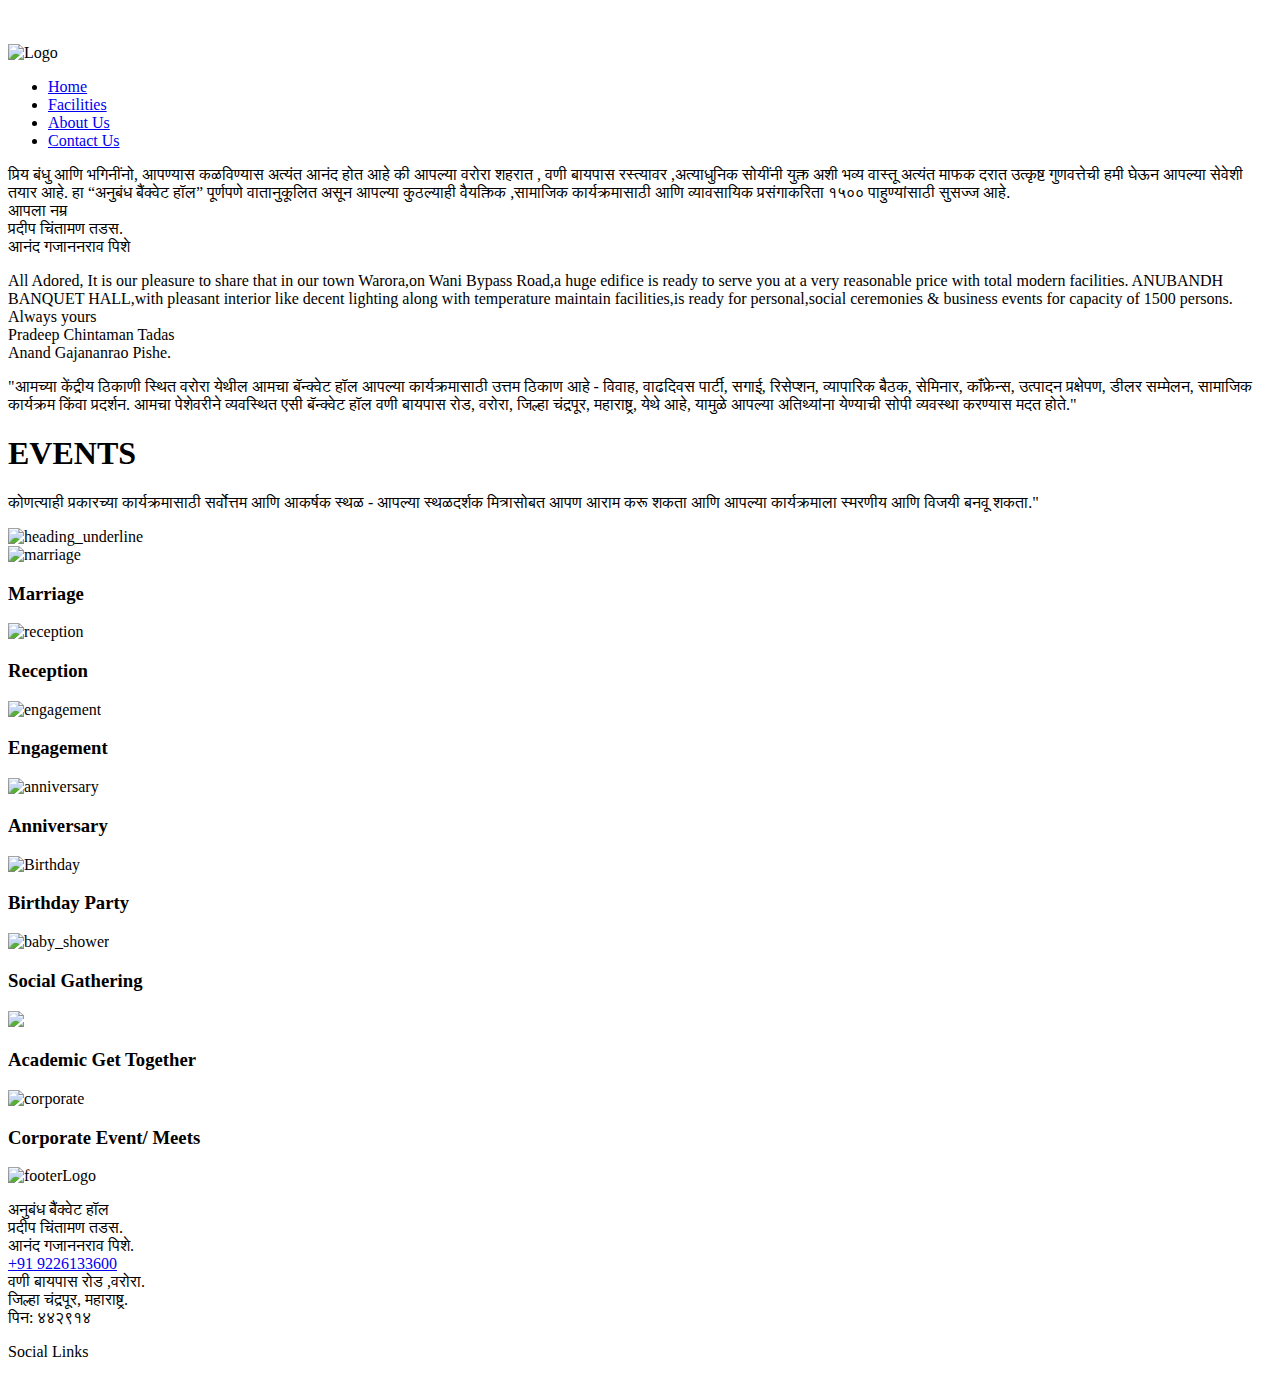
==== index.html @ 7112703b "server base" ====
<!DOCTYPE html>
<html lang="mr">
<head>
    <meta charset="UTF-8">
    <meta name="viewport" content="width=device-width, initial-scale=1.0">
    <title>Home</title>
    <link rel="stylesheet" href="./css/index.css">
    <!-- font awesome cdn -->
    <link rel="stylesheet" href="https://cdnjs.cloudflare.com/ajax/libs/font-awesome/6.5.1/css/all.min.css" integrity="sha512-DTOQO9RWCH3ppGqcWaEA1BIZOC6xxalwEsw9c2QQeAIftl+Vegovlnee1c9QX4TctnWMn13TZye+giMm8e2LwA==" crossorigin="anonymous" referrerpolicy="no-referrer" />

    <!-- google fonts -->
    <link rel="preconnect" href="https://fonts.googleapis.com">
<link rel="preconnect" href="https://fonts.gstatic.com" crossorigin>
<link href="https://fonts.googleapis.com/css2?family=Jost:ital,wght@0,100..900;1,100..900&family=Tenor+Sans&display=swap" rel="stylesheet">

</head>
<body>
<header>
    <!-- floating bar -->
    
    <div class="floating-bar" id="floating-bar">
        <div class="contact-info">
            <a href="tel:9226133600"><i class="fa-solid fa-phone"></i></a> <br> <br>
            <a id="mail" href="mailto:anand.pishe@gmail.com"><i class="fa-solid fa-envelope"> </i> </a>
        </div>
    </div>

    <!-- navbar -->
    <div class="navbar">
        <!-- Logo on the left -->
        <div class="logo">
            <img src="./media/logo/anubandh_logo.png" alt="Logo">
        </div>
        
        <!-- Menu in the center -->
        <ul class="menu">
            <li><a href="./index.html">Home</a></li>
            <li><a href="./facilities.html">Facilities</a></li>
            <li><a href="./about.html">About Us</a></li>
            <li><a href="./contactus.html">Contact Us</a></li>
        </ul>
    </div>
</header>

<main>
    <!-- main  part 1-->

    <div class="flippable-div" onclick="flipDiv(this)">
        <div class="front">
            <p>प्रिय बंधु आणि भगिनींनो, आपण्यास कळविण्यास अत्यंत आनंद होत आहे की आपल्या वरोरा शहरात , वणी बायपास रस्त्यावर ,अत्याधुनिक सोयींनी युक्त अशी भव्य वास्तू अत्यंत माफक दरात उत्कृष्ट गुणवत्तेची हमी घेऊन आपल्या सेवेशी तयार आहे.
                हा “अनुबंध बैंक्वेट हॉल” पूर्णपणे वातानुकूलित असून आपल्या कुठल्याही वैयक्तिक ,सामाजिक कार्यक्रमासाठी आणि व्यावसायिक प्रसंगाकरिता १५०० पाहुण्यांसाठी सुसज्ज आहे. <br>
                आपला नम्र <br>
                प्रदीप चिंतामण तडस. <br>
                आनंद गजाननराव पिशे</p>
        </div>
        <div class="back">
            <p>All Adored, It is our pleasure to share that in our town Warora,on Wani Bypass Road,a huge edifice is ready to serve you at a very reasonable price with total modern facilities.
                ANUBANDH BANQUET HALL,with pleasant interior like decent lighting along with temperature maintain facilities,is ready for personal,social ceremonies & business events for capacity of 1500 persons. <br>
                Always yours <br>
                Pradeep Chintaman Tadas <br>
                Anand Gajananrao Pishe.</p>
        </div>
    </div>

    <!-- main part 2 -->

    <p class="short_intro">"आमच्या केंद्रीय ठिकाणी स्थित वरोरा येथील आमचा बॅन्क्वेट हॉल आपल्या कार्यक्रमासाठी उत्तम ठिकाण आहे - विवाह, वाढदिवस पार्टी, सगाई, रिसेप्शन, व्यापारिक बैठक, सेमिनार, काँफ्रेन्स, उत्पादन प्रक्षेपण, डीलर सम्मेलन, सामाजिक कार्यक्रम किंवा प्रदर्शन. आमचा पेशेवरीने व्यवस्थित एसी बॅन्क्वेट हॉल वणी बायपास रोड, वरोरा, जिल्हा चंद्रपूर, महाराष्ट्र, येथे आहे, यामुळे आपल्या अतिथ्यांना येण्याची सोपी व्यवस्था करण्यास मदत होते."</p>
    

    <div class="event">

        <h1>EVENTS</h1>
        <p>कोणत्याही प्रकारच्या कार्यक्रमासाठी सर्वोत्तम आणि आकर्षक स्थळ - आपल्या स्थळदर्शक मित्रासोबत आपण आराम करू शकता आणि आपल्या कार्यक्रमाला स्मरणीय आणि विजयी बनवू शकता."</p>
        <img src="./media/logo/heading_underline.png" alt="heading_underline">

        <div class="eventFunction">
            <div>
                <img src="./media/events/marriage.jpg" alt="marriage">
                <h3>Marriage</h3>
            </div>

            <div>
                <img src="./media/events/reception.jpg" alt="reception">
                <h3>Reception</h3>
            </div>

            <div>
                <img src="./media/events/engegement.jpg" alt="engagement">
                <h3>Engagement</h3>
            </div>

            <div>
                <img src="./media/events/anniversary.jpg" alt="anniversary">
                <h3>Anniversary</h3>
            </div>
            <div>
                <img src="./media/events/anniversary.jpg" alt="Birthday">
                <h3>Birthday Party</h3>
            </div>
            <div>
                <img src="./media/events/social gathering.jpg" alt="baby_shower">
                <h3>Social Gathering</h3>
            </div>
            <div>
                <img src="./media/events/acedemic getogether.jpg">
                <h3>Academic Get Together</h3>
            </div>
            <div>
                <img src="./media/events/corporate.jpg" alt="corporate">
                <h3>Corporate Event/ Meets</h3>
            </div>
        </div>

    </div>
</main>


<footer>

        <div id="footerLogo">
        <img src="./media/logo/anubandh_logo.png" alt="footerLogo"></div>

        <!-- address -->
    <div class="addressdiv">

        <p>अनुबंध बैंक्वेट हॉल <br>
            <i class="fa-solid fa-user"></i>  प्रदीप चिंतामण तडस.<br>
            <i class="fa-solid fa-user"></i>  आनंद गजाननराव पिशे.<br>
            <a href="tel:9226133600">+91 9226133600</a> <br>
            <i class="fa-solid fa-location-dot"></i>  वणी बायपास रोड ,वरोरा.<br>
           जिल्हा चंद्रपूर, महाराष्ट्र.<br>
           पिन: ४४२९१४</p>
           
    </div>

    <div class="quickLink">

        <p>Social Links</p> <a id="instagram" target="_blank"href="https://www.google.com/search?q=instagram&oq=instagram&gs_lcrp=[base64]&sourceid=chrome&ie=UTF-8"><i class="fa-brands fa-square-instagram"> </i> </a>

        <a id="mail" href="mailto:sagarsurya45@gmail.com"><i class="fa-solid fa-envelope"> </i> </a>
        
         <a id="map" target="_blank" href="https://www.google.com/maps?ll=20.218549,78.999696&z=15&t=m&hl=en&gl=IN&mapclient=embed&cid=9922518054333806211"><i class="fa-solid fa-location-dot"> </i> </a>

        
    </div>

</footer>
    
</body>
</html>
<script src="./js/index.js"></script>
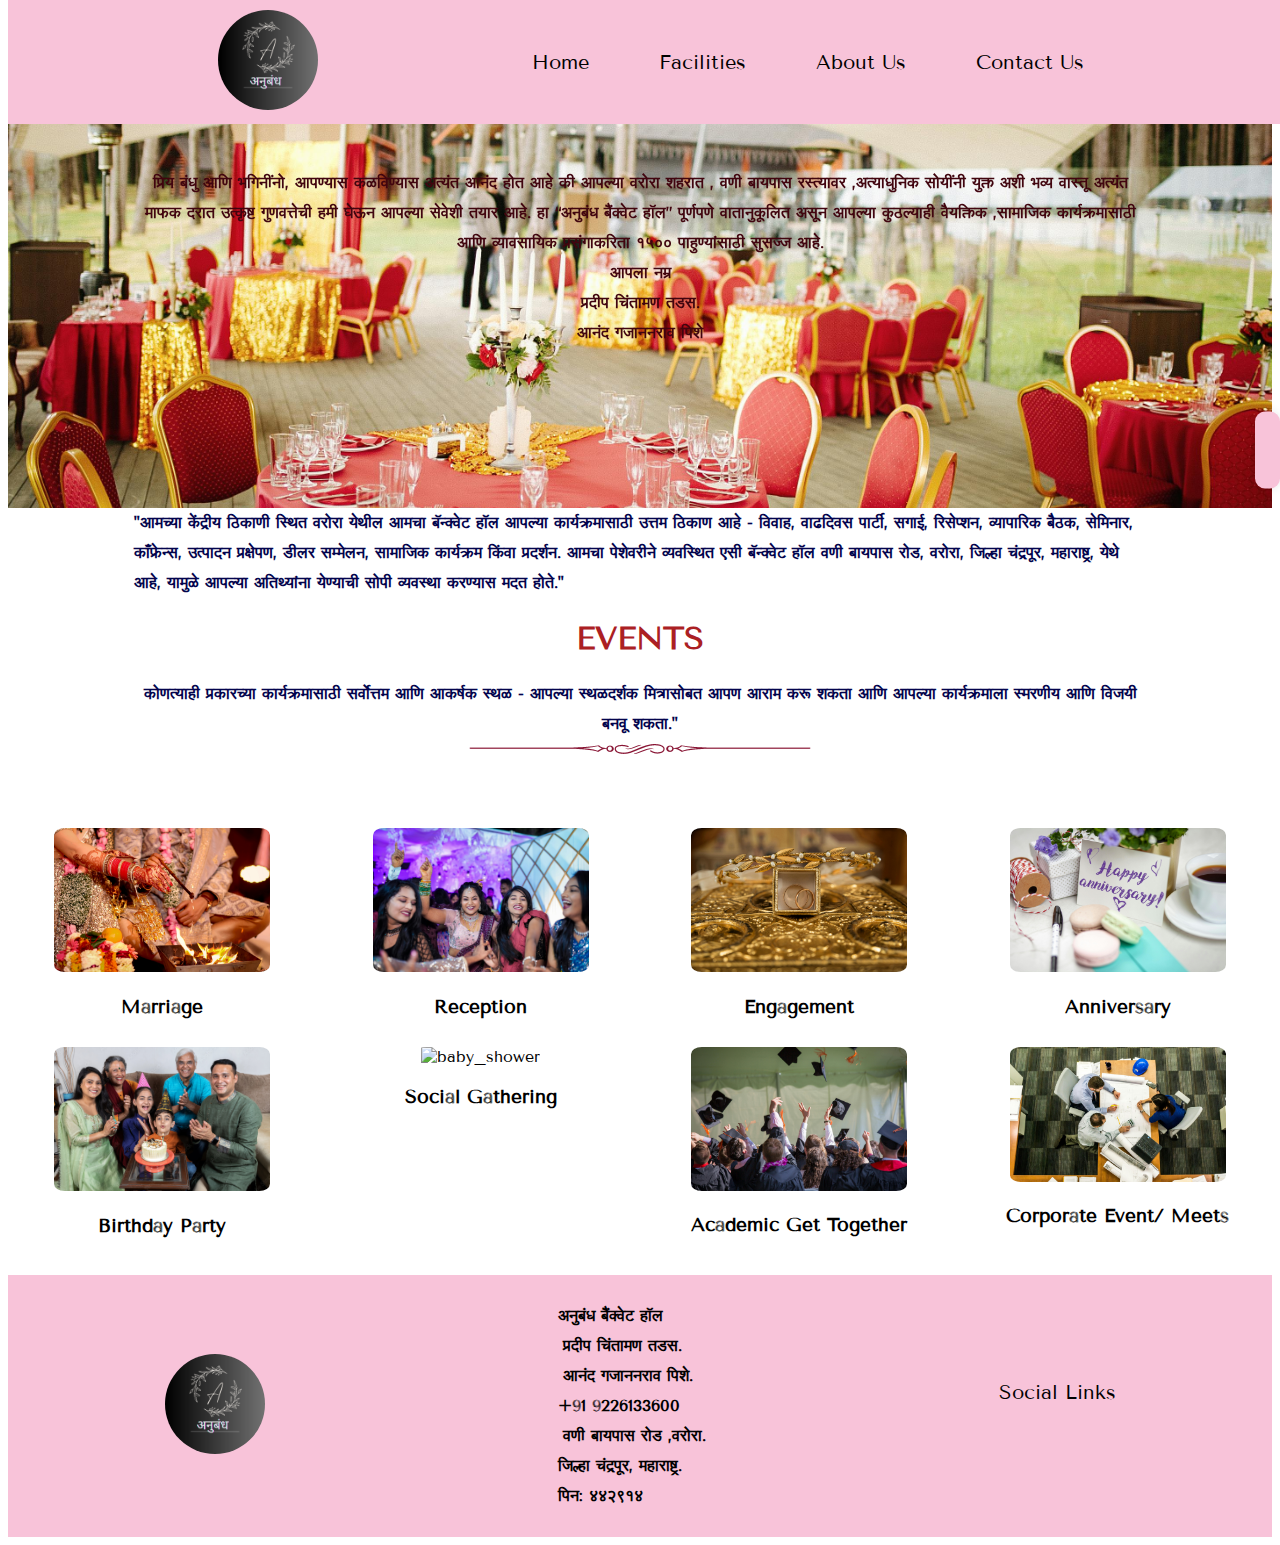
==== commit 78847ce4: "debug" ====
--- a/index.html
+++ b/index.html
@@ -94,7 +94,7 @@
                 <h3>Anniversary</h3>
             </div>
             <div>
-                <img src="./media/events/anniversary.jpg" alt="Birthday">
+                <img src="./media/events/birthday.jpeg" alt="Birthday">
                 <h3>Birthday Party</h3>
             </div>
             <div>
--- a/css/index.css
+++ b/css/index.css
@@ -0,0 +1,330 @@
+.tenor-sans-regular {
+    font-family: "Tenor Sans", sans-serif;
+    font-weight: 400;
+    font-style: normal;
+  }
+  body {
+    font-family: 'Tenor Sans', sans-serif;
+}
+/* floating bar */
+.floating-bar {
+    width: fit-content;
+    height: fit-content;
+    position: fixed;
+    top: 50%; /* Adjust to position vertically */
+    right: 0;
+    transform: translateY(-50%);
+    background-color: #F8C3D9;
+    box-sizing: border-box;
+    border-radius: 10px;
+    padding: 5px 0;
+    /* width: 200px; Adjust width as needed */
+    /* border-left: 2px solid #333; Optional: Add a border for visual distinction */
+}
+.contact-info{
+    padding-left: 10px;
+}
+
+
+/* Optional: Add some styles to make the floating bar more visible */
+.floating-bar {
+    box-shadow: 0 0 10px rgba(0, 0, 0, 0.1);
+    z-index: 1000; /* Ensrgba(14, 13, 13, 0.1)s above other content */
+}
+
+/* Optional: Add some styles to make the floating bar more visible */
+.floating-bar {
+    box-shadow: 0 0 10px rgba(0, 0, 0, 0.1);
+    z-index: 1000; /* Ensure the bar appears above other content */
+}
+   /* Navbar container */
+   .navbar {
+    display: flex;
+    align-items: center;
+    background-color: #F8C3D9;
+    padding: 10px;
+    color: #fff;
+    position: sticky;
+    top: 100;
+    position: fixed; /* Fix the navbar to the top */
+    width: 100%; /* Take the full width of the viewport */
+    top: 0; /* Stick the navbar at the top of the viewport */
+    z-index: 1000; /* Ensure the navbar is on top of other elements */
+    /* border: 1px solid black;*/
+
+}
+
+/* Logo */
+.navbar img {
+    max-width: 100px;
+    height: 100px;
+    border-radius: 50%;
+    margin-left: 200px;
+}
+
+/* Menu items */
+.menu {
+    display: flex;
+    gap: 50px;
+    justify-content: center;
+    align-items: center;
+    list-style-type: none;
+    margin: auto;
+    padding: 0;
+    /* border: 1px solid black; */
+    height: 35px;
+   
+}
+
+.menu li {
+    margin: 0 10px;
+}
+
+.menu li a {
+    color:black;
+    text-decoration: none;
+    font-size: 20px;
+    transition: color 0.3s, text-decoration 0.3s, font-size 0.3s;
+}
+
+.menu li a:hover {
+    color: #AB2023;
+    text-decoration: underline;
+    font-size: 25px;
+}
+/* main part 1*/
+.flippable-div {
+    width: 100%;
+    height: 500px;
+    perspective: 1000px;
+    cursor: pointer;
+    /* margin: 20px; */
+    /* border: 1px solid red; */
+}
+/* main */
+.flippable-div .front,
+.flippable-div .back {
+    width: 100%;
+    height: 100%;
+    position: absolute;
+    backface-visibility: hidden;
+    transition: transform 1.6s;
+}
+.flippable-div .front>p,
+.flippable-div .back>p{
+    line-height: 30px;
+    width: 80%;
+    /* color: #29034d; */
+    color: rgb(65, 5, 15);
+    font-weight: 600;
+    
+}
+
+.flippable-div .front {
+    background: url('../media/home/back_flipped_home.jpg') center center / cover;
+    display: flex;
+    align-items: center;
+    justify-content: center;
+    text-align: center;
+    color: rgb(236, 226, 226);
+    transform: rotateY(0deg); /* Added */
+    width: 100%;
+    height: 100%;
+}
+.flippable-div .back {
+    background: url('../media/home/front_flipped_home.jpg') center center / cover;
+    transform: rotateY(180deg);
+    display: flex;
+    align-items: center;
+    justify-content: center;
+    text-align: center;
+    color: white;
+    width: 100%;
+    height: 100%;
+    border: 1px solid red;
+}
+
+.flippable-div.flipped .front {
+    transform: rotateY(-180deg); /* Added */
+}
+
+.flippable-div.flipped .back {
+    transform: rotateY(0deg); /* Added */
+}
+
+/* main part 2 */
+.short_intro{
+    line-height: 30px;
+    width: 80%;
+    color: #03044d;
+    font-weight: 600;
+    margin: auto;
+}
+.event{
+    /* border: 1px solid black; */
+    text-align: center;
+}
+.event>h1{
+    color: #AB2023;
+}
+.event >p{
+    line-height: 30px;
+    width: 80%;
+    color: #03044d;
+    font-weight: 600;
+    margin: auto;
+}
+
+.eventFunction{
+    /* background-image: url('https://images.pexels.com/photos/11285444/pexels-photo-11285444.png?auto=compress&cs=tinysrgb&w=600'); */
+    margin-top: 4%;
+    /* border: 1px solid red;. */
+    padding: 20px 0;
+    display: grid;
+    grid-template-columns: repeat(4, 1fr); /* 4 columns with equal width */
+    grid-template-rows: auto auto; /* 2 rows with height determined by content */
+    gap: 10px; /* Gap between grid items */
+}
+
+.eventFunction>div img{
+width: 70%;
+border-radius: 5%;
+transition: width 0.3s;
+}
+
+.eventFunction>div img:hover{
+    width: 80%;
+}
+
+/* footer */
+footer{
+    display: flex;
+    align-items: center;
+    justify-content:space-around;
+     background-color: #F8C3D9;;
+    padding: 10px;
+    color: black;
+    position: sticky;
+}
+#footerLogo>img{
+    cursor: pointer;
+    max-width: 100px;
+    height: 100px;
+    border-radius: 50%;
+    /* border: 1px solid blue; */
+    
+}
+.addressdiv>p{
+    font-weight: 800;
+}
+
+.addressdiv{
+    line-height: 30px;
+    cursor: pointer;
+
+}
+.addressdiv>p>a{
+    text-decoration: none;
+    color: black;
+}
+.quickLink p{
+    /* border: 1px solid yellow; */
+    text-align: center;
+    font-size: 20px;
+    color: black;
+}
+.fa-solid, .fa-user{
+    margin-right: 5px;
+}
+#mail i {
+    font-size: 24px;
+    margin-right: 15px;
+}
+
+#instagram i{
+    font-size: 24px;
+    margin-right: 15px;
+}
+#map i{
+    font-size: 24px;
+}
+
+
+/* Media queries for mobile devices */
+/* styles inside this media query will be applied only when the width of the viewport is 600 pixels or less. */
+@media only screen and (max-width: 600px) {
+    /* .navbar {
+        padding: 5px;
+    } */
+    .menu{
+        height: 30px;
+    }
+    .logo img {
+        max-width: 50px;
+        height: 50px;
+        border-radius: 50%;
+        margin-left: 0px;
+    }
+    #footerLogo img{
+        max-width: 50px;
+        height: 50px;
+        border-radius: 50%;
+        margin-left: 0px;
+    }
+    .menu{
+        /* border: 1px solid red; */
+        padding: 0%;
+        gap: 0%;
+    }
+    .menu>li>a{
+        font-size: 15px;
+        /* border: 1px solid blue; */
+    }
+    .eventFunction{
+        /* background-image: url('https://images.pexels.com/photos/11285444/pexels-photo-11285444.png?auto=compress&cs=tinysrgb&w=600'); */
+        margin-top: 4%;
+        /* border: 1px solid red;. */
+        padding: 10px 0;
+        display: grid;
+        grid-template-columns: repeat(1, 1fr); /* 4 columns with equal width */
+        grid-template-rows: auto auto; /* 2 rows with height determined by content */
+        gap: 10px; /* Gap between grid items */
+    }
+    .eventFunction>div img:hover{
+        width: 80%;
+    }
+}
+
+
+
+/* Media queries for tablet devices */
+/* applied only when the screen width is between 601 pixels and 1024 pixels.  */
+@media only screen and (min-width: 601px) and (max-width: 1024px) {
+
+    .navbar{
+        width: 100%;
+    }
+    .navbar img {
+        max-width: 50px;
+        height: 50px;
+        border-radius: 50%;
+        margin-left: 0px;
+    }
+    .menu {
+        height: 30px;
+    }
+    .eventFunction{
+        /* background-image: url('https://images.pexels.com/photos/11285444/pexels-photo-11285444.png?auto=compress&cs=tinysrgb&w=600'); */
+        margin-top: 4%;
+        /* border: 1px solid red;. */
+        padding: 10px 0;
+        display: grid;
+        grid-template-columns: repeat(2, 1fr); /* 4 columns with equal width */
+        grid-template-rows: auto auto; /* 2 rows with height determined by content */
+        gap: 10px; /* Gap between grid items */
+    }
+    eventFunction>div img:hover{
+        width: 80%;
+    }
+
+}   
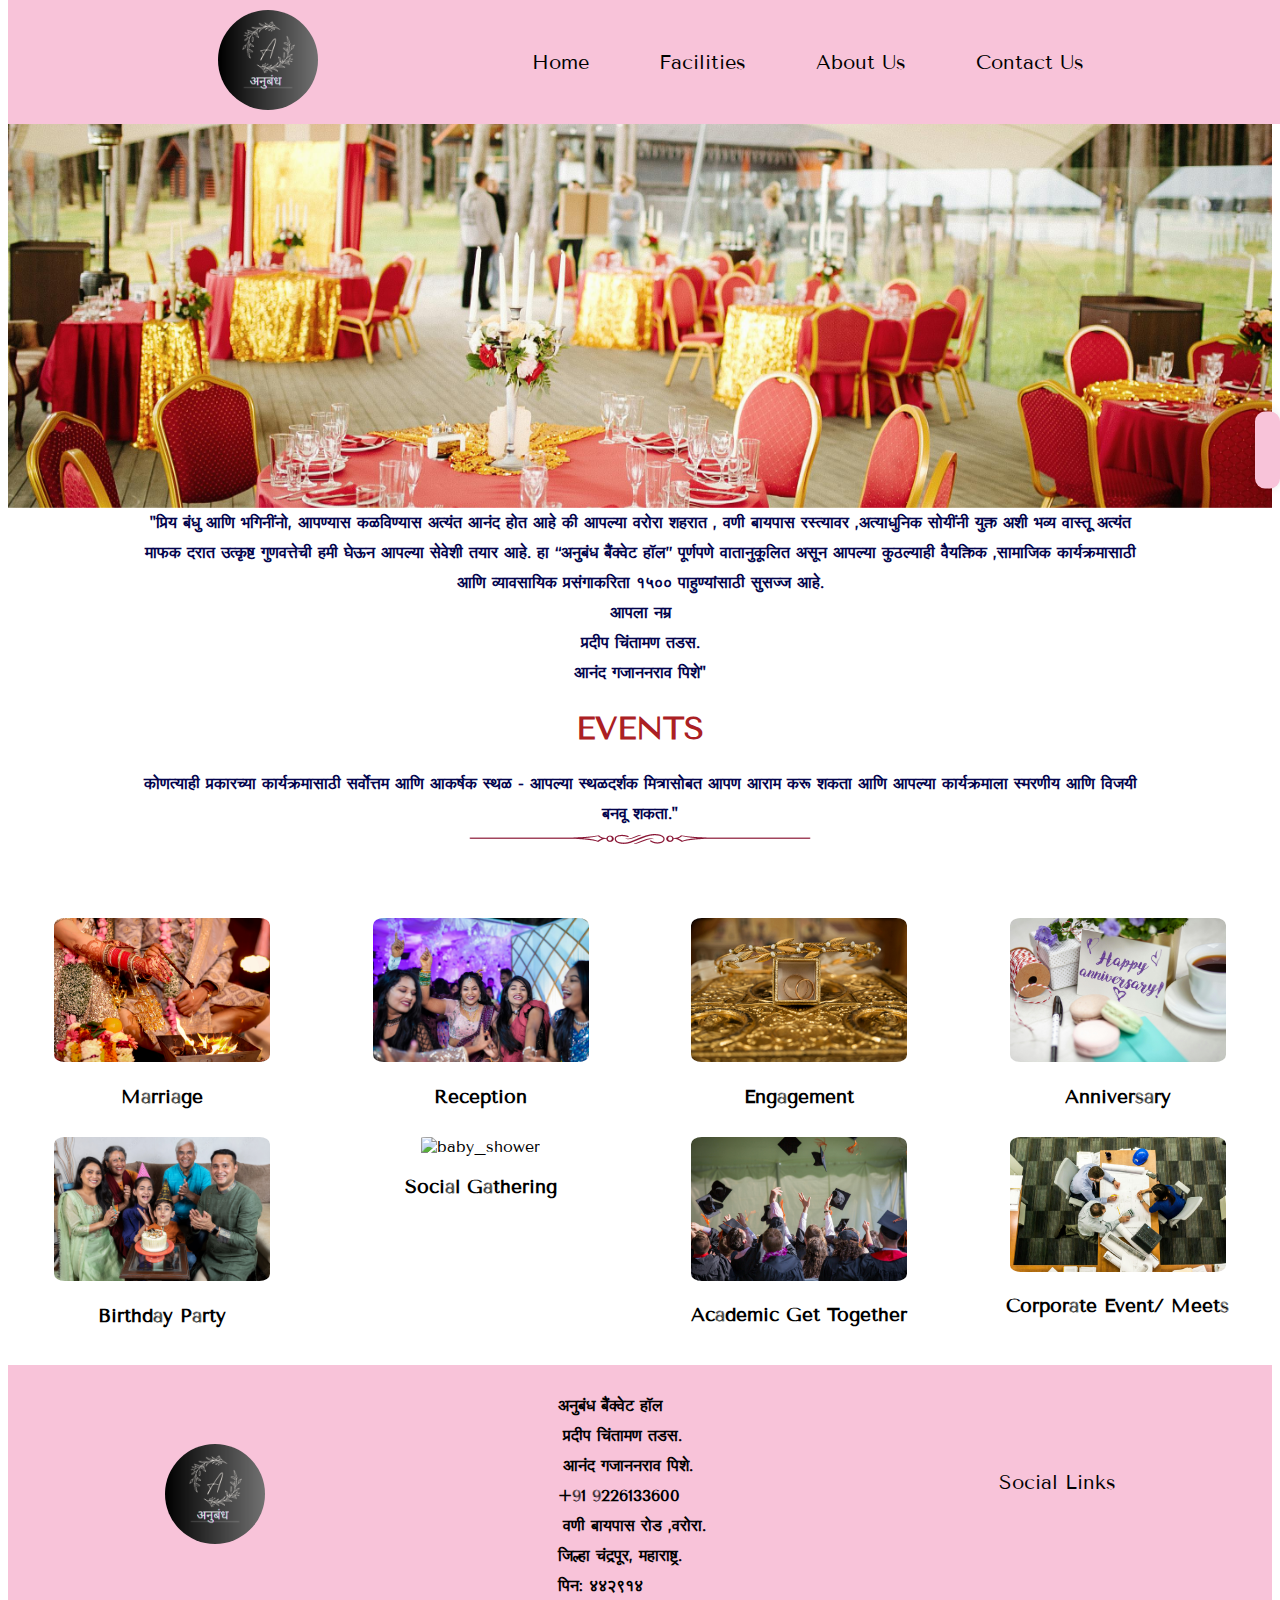
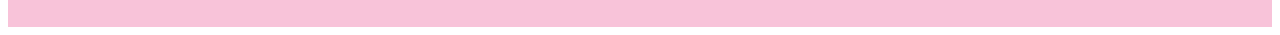
==== commit f2519184: "done" ====
--- a/index.html
+++ b/index.html
@@ -47,24 +47,28 @@
 
     <div class="flippable-div" onclick="flipDiv(this)">
         <div class="front">
-            <p>प्रिय बंधु आणि भगिनींनो, आपण्यास कळविण्यास अत्यंत आनंद होत आहे की आपल्या वरोरा शहरात , वणी बायपास रस्त्यावर ,अत्याधुनिक सोयींनी युक्त अशी भव्य वास्तू अत्यंत माफक दरात उत्कृष्ट गुणवत्तेची हमी घेऊन आपल्या सेवेशी तयार आहे.
+            <!-- <p>प्रिय बंधु आणि भगिनींनो, आपण्यास कळविण्यास अत्यंत आनंद होत आहे की आपल्या वरोरा शहरात , वणी बायपास रस्त्यावर ,अत्याधुनिक सोयींनी युक्त अशी भव्य वास्तू अत्यंत माफक दरात उत्कृष्ट गुणवत्तेची हमी घेऊन आपल्या सेवेशी तयार आहे.
                 हा “अनुबंध बैंक्वेट हॉल” पूर्णपणे वातानुकूलित असून आपल्या कुठल्याही वैयक्तिक ,सामाजिक कार्यक्रमासाठी आणि व्यावसायिक प्रसंगाकरिता १५०० पाहुण्यांसाठी सुसज्ज आहे. <br>
                 आपला नम्र <br>
                 प्रदीप चिंतामण तडस. <br>
-                आनंद गजाननराव पिशे</p>
+                आनंद गजाननराव पिशे</p> -->
         </div>
         <div class="back">
-            <p>All Adored, It is our pleasure to share that in our town Warora,on Wani Bypass Road,a huge edifice is ready to serve you at a very reasonable price with total modern facilities.
+            <!-- <p>All Adored, It is our pleasure to share that in our town Warora,on Wani Bypass Road,a huge edifice is ready to serve you at a very reasonable price with total modern facilities.
                 ANUBANDH BANQUET HALL,with pleasant interior like decent lighting along with temperature maintain facilities,is ready for personal,social ceremonies & business events for capacity of 1500 persons. <br>
                 Always yours <br>
                 Pradeep Chintaman Tadas <br>
-                Anand Gajananrao Pishe.</p>
+                Anand Gajananrao Pishe.</p> -->
         </div>
     </div>
 
     <!-- main part 2 -->
 
-    <p class="short_intro">"आमच्या केंद्रीय ठिकाणी स्थित वरोरा येथील आमचा बॅन्क्वेट हॉल आपल्या कार्यक्रमासाठी उत्तम ठिकाण आहे - विवाह, वाढदिवस पार्टी, सगाई, रिसेप्शन, व्यापारिक बैठक, सेमिनार, काँफ्रेन्स, उत्पादन प्रक्षेपण, डीलर सम्मेलन, सामाजिक कार्यक्रम किंवा प्रदर्शन. आमचा पेशेवरीने व्यवस्थित एसी बॅन्क्वेट हॉल वणी बायपास रोड, वरोरा, जिल्हा चंद्रपूर, महाराष्ट्र, येथे आहे, यामुळे आपल्या अतिथ्यांना येण्याची सोपी व्यवस्था करण्यास मदत होते."</p>
+    <p class="short_intro">"प्रिय बंधु आणि भगिनींनो, आपण्यास कळविण्यास अत्यंत आनंद होत आहे की आपल्या वरोरा शहरात , वणी बायपास रस्त्यावर ,अत्याधुनिक सोयींनी युक्त अशी भव्य वास्तू अत्यंत माफक दरात उत्कृष्ट गुणवत्तेची हमी घेऊन आपल्या सेवेशी तयार आहे.
+        हा “अनुबंध बैंक्वेट हॉल” पूर्णपणे वातानुकूलित असून आपल्या कुठल्याही वैयक्तिक ,सामाजिक कार्यक्रमासाठी आणि व्यावसायिक प्रसंगाकरिता १५०० पाहुण्यांसाठी सुसज्ज आहे. <br>
+        आपला नम्र <br>
+        प्रदीप चिंतामण तडस. <br>
+        आनंद गजाननराव पिशे"</p>
     
 
     <div class="event">
@@ -135,11 +139,15 @@
 
     <div class="quickLink">
 
-        <p>Social Links</p> <a id="instagram" target="_blank"href="https://www.google.com/search?q=instagram&oq=instagram&gs_lcrp=[base64]&sourceid=chrome&ie=UTF-8"><i class="fa-brands fa-square-instagram"> </i> </a>
+        <p>Social Links</p> 
+        <div>
+        <a id="instagram" target="_blank"href="https://www.google.com/search?q=instagram&oq=instagram&gs_lcrp=[base64]&sourceid=chrome&ie=UTF-8"><i class="fa-brands fa-square-instagram"> </i> </a>
 
         <a id="mail" href="mailto:sagarsurya45@gmail.com"><i class="fa-solid fa-envelope"> </i> </a>
         
-         <a id="map" target="_blank" href="https://www.google.com/maps?ll=20.218549,78.999696&z=15&t=m&hl=en&gl=IN&mapclient=embed&cid=9922518054333806211"><i class="fa-solid fa-location-dot"> </i> </a>
+         <a id="map" target="_blank" href="https://www.google.com/maps/place/Anubandh+Banquet+Hall,Warora/@20.219509,78.998723,16z/data=!4m6!3m5!1s0x3bd3170055e7ddc3:0x504feaac7fb8864d!8m2!3d20.2195092!4d78.9987233!16s%2Fg%2F11vyj15mcf?hl=en&entry=ttu"><i class="fa-solid fa-location-dot"> </i> </a>
+
+        </div>
 
         
     </div>
--- a/css/index.css
+++ b/css/index.css
@@ -115,9 +115,14 @@
     line-height: 30px;
     width: 80%;
     /* color: #29034d; */
-    color: rgb(65, 5, 15);
-    font-weight: 600;
+    color: rgb(17, 16, 17);
+    font-weight:900;
     
+}
+.flippable-div .back>p{
+    color: black(255, 250, 250);
+    
+   
 }
 
 .flippable-div .front {
@@ -159,6 +164,7 @@
     color: #03044d;
     font-weight: 600;
     margin: auto;
+    text-align: center;
 }
 .event{
     /* border: 1px solid black; */
@@ -233,6 +239,12 @@
     font-size: 20px;
     color: black;
 }
+.quickLink>div{
+    /* border: 1px solid red; */
+    display: flex;
+    align-items: center;
+    justify-content: center;
+}
 .fa-solid, .fa-user{
     margin-right: 5px;
 }
@@ -248,6 +260,7 @@
 #map i{
     font-size: 24px;
 }
+
 
 
 /* Media queries for mobile devices */
@@ -265,11 +278,8 @@
         border-radius: 50%;
         margin-left: 0px;
     }
-    #footerLogo img{
-        max-width: 50px;
-        height: 50px;
-        border-radius: 50%;
-        margin-left: 0px;
+    #footerLogo{
+        display: none;
     }
     .menu{
         /* border: 1px solid red; */
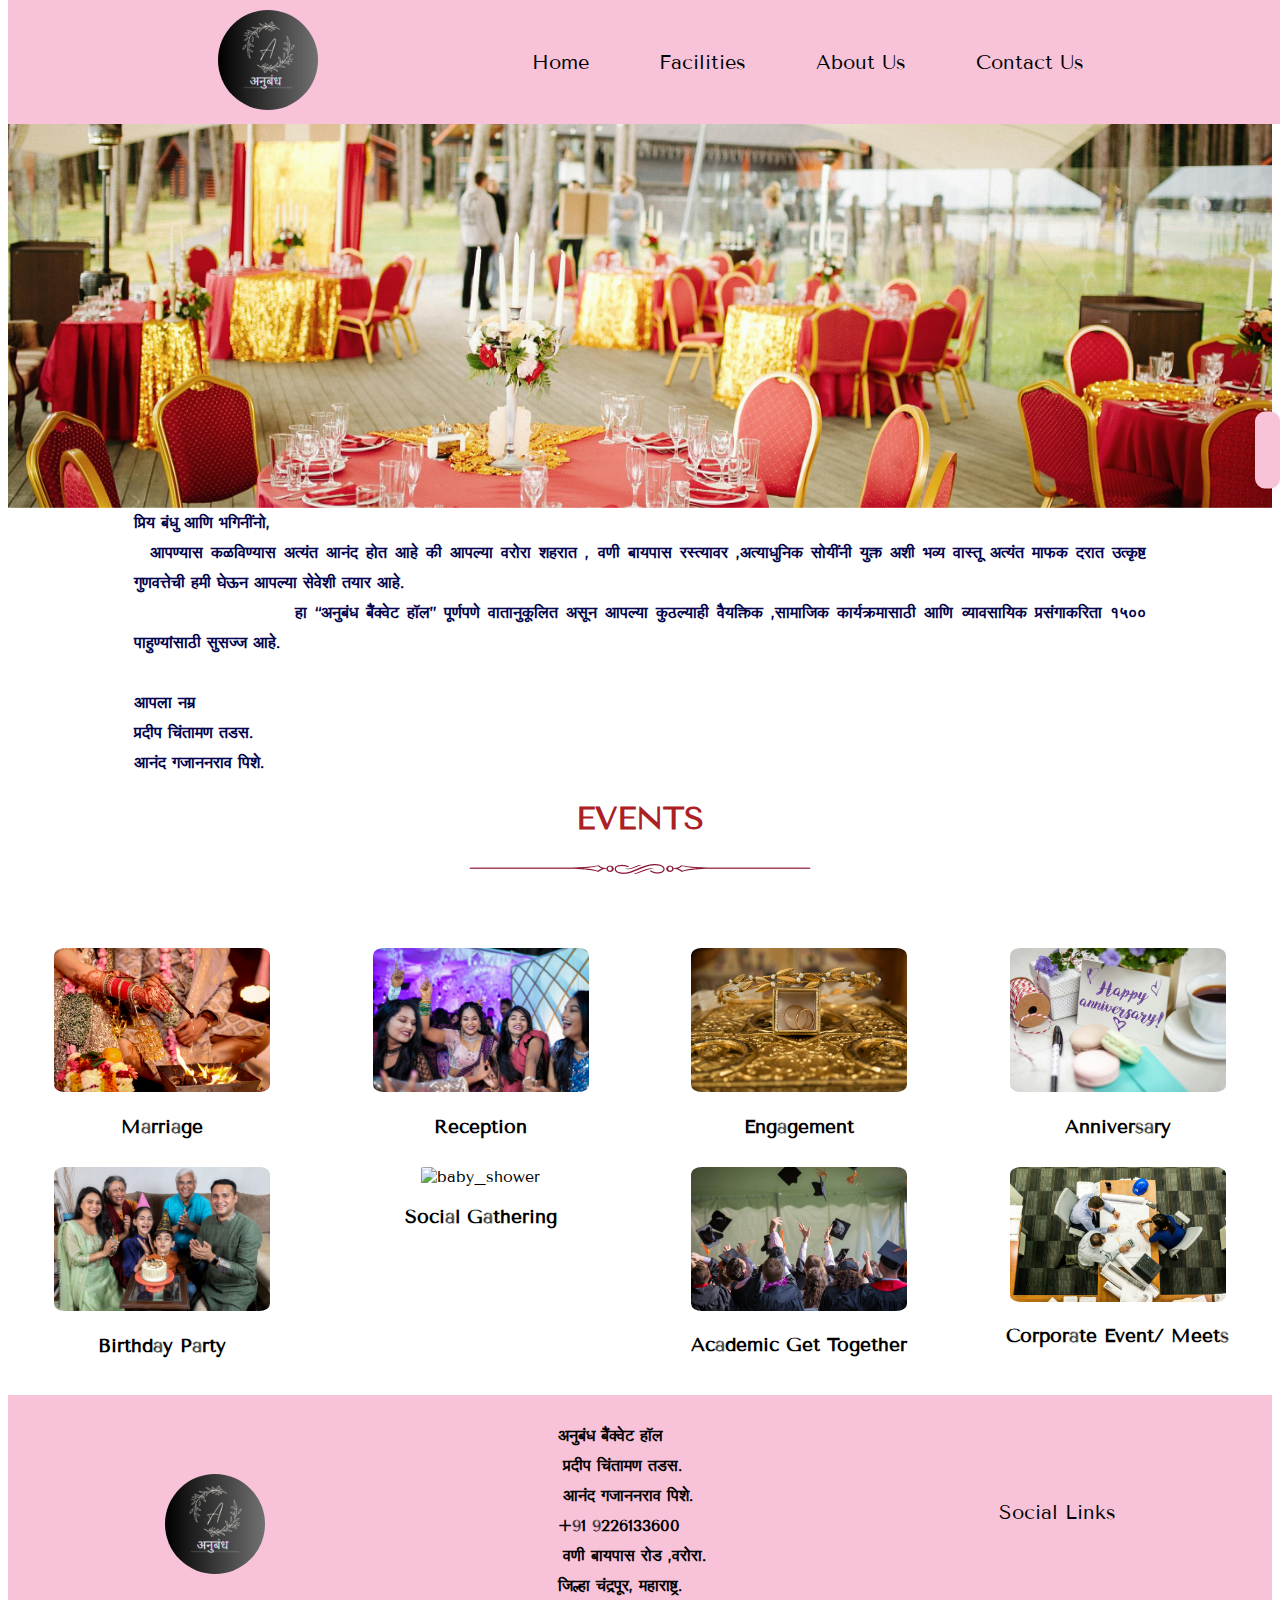
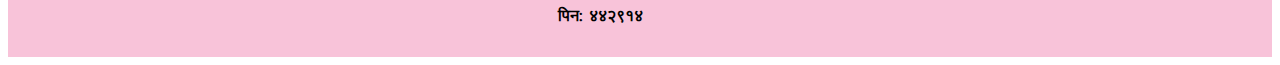
==== commit 295f5033: "final" ====
--- a/index.html
+++ b/index.html
@@ -64,17 +64,25 @@
 
     <!-- main part 2 -->
 
-    <p class="short_intro">"प्रिय बंधु आणि भगिनींनो, आपण्यास कळविण्यास अत्यंत आनंद होत आहे की आपल्या वरोरा शहरात , वणी बायपास रस्त्यावर ,अत्याधुनिक सोयींनी युक्त अशी भव्य वास्तू अत्यंत माफक दरात उत्कृष्ट गुणवत्तेची हमी घेऊन आपल्या सेवेशी तयार आहे.
+    <p class="short_intro">प्रिय बंधु आणि भगिनींनो, <br>
+        &NonBreakingSpace;&NonBreakingSpace;आपण्यास कळविण्यास  अत्यंत आनंद होत आहे की आपल्या वरोरा शहरात , वणी बायपास रस्त्यावर ,अत्याधुनिक सोयींनी युक्त अशी भव्य वास्तू  अत्यंत माफक दरात उत्कृष्ट गुणवत्तेची हमी घेऊन आपल्या सेवेशी तयार आहे. <br>
+         &NonBreakingSpace;&NonBreakingSpace;&NonBreakingSpace;&NonBreakingSpace;&NonBreakingSpace;&NonBreakingSpace;&NonBreakingSpace;&NonBreakingSpace;&NonBreakingSpace;&NonBreakingSpace;&NonBreakingSpace;&NonBreakingSpace;&NonBreakingSpace;&NonBreakingSpace;&NonBreakingSpace;&NonBreakingSpace;&NonBreakingSpace;&NonBreakingSpace;&NonBreakingSpace; हा  “अनुबंध बैंक्वेट हॉल” पूर्णपणे वातानुकूलित असून आपल्या कुठल्याही वैयक्तिक ,सामाजिक कार्यक्रमासाठी आणि व्यावसायिक प्रसंगाकरिता १५०० पाहुण्यांसाठी सुसज्ज आहे. <br>
+       <br>
+       आपला नम्र <br>
+       प्रदीप चिंतामण तडस. <br>
+       आनंद गजाननराव पिशे.</p>
+
+           <!-- प्रिय बंधु आणि भगिनींनो, आपण्यास कळविण्यास अत्यंत आनंद होत आहे की आपल्या वरोरा शहरात , वणी बायपास रस्त्यावर ,अत्याधुनिक सोयींनी युक्त अशी भव्य वास्तू अत्यंत माफक दरात उत्कृष्ट गुणवत्तेची हमी घेऊन आपल्या सेवेशी तयार आहे.
         हा “अनुबंध बैंक्वेट हॉल” पूर्णपणे वातानुकूलित असून आपल्या कुठल्याही वैयक्तिक ,सामाजिक कार्यक्रमासाठी आणि व्यावसायिक प्रसंगाकरिता १५०० पाहुण्यांसाठी सुसज्ज आहे. <br>
         आपला नम्र <br>
         प्रदीप चिंतामण तडस. <br>
-        आनंद गजाननराव पिशे"</p>
+        आनंद गजाननराव पिशे" --> 
     
 
     <div class="event">
 
         <h1>EVENTS</h1>
-        <p>कोणत्याही प्रकारच्या कार्यक्रमासाठी सर्वोत्तम आणि आकर्षक स्थळ - आपल्या स्थळदर्शक मित्रासोबत आपण आराम करू शकता आणि आपल्या कार्यक्रमाला स्मरणीय आणि विजयी बनवू शकता."</p>
+        <!-- <p>कोणत्याही प्रकारच्या कार्यक्रमासाठी सर्वोत्तम आणि आकर्षक स्थळ - आपल्या स्थळदर्शक मित्रासोबत आपण आराम करू शकता आणि आपल्या कार्यक्रमाला स्मरणीय आणि विजयी बनवू शकता."</p> -->
         <img src="./media/logo/heading_underline.png" alt="heading_underline">
 
         <div class="eventFunction">
--- a/css/index.css
+++ b/css/index.css
@@ -164,7 +164,7 @@
     color: #03044d;
     font-weight: 600;
     margin: auto;
-    text-align: center;
+    text-align: justify;
 }
 .event{
     /* border: 1px solid black; */
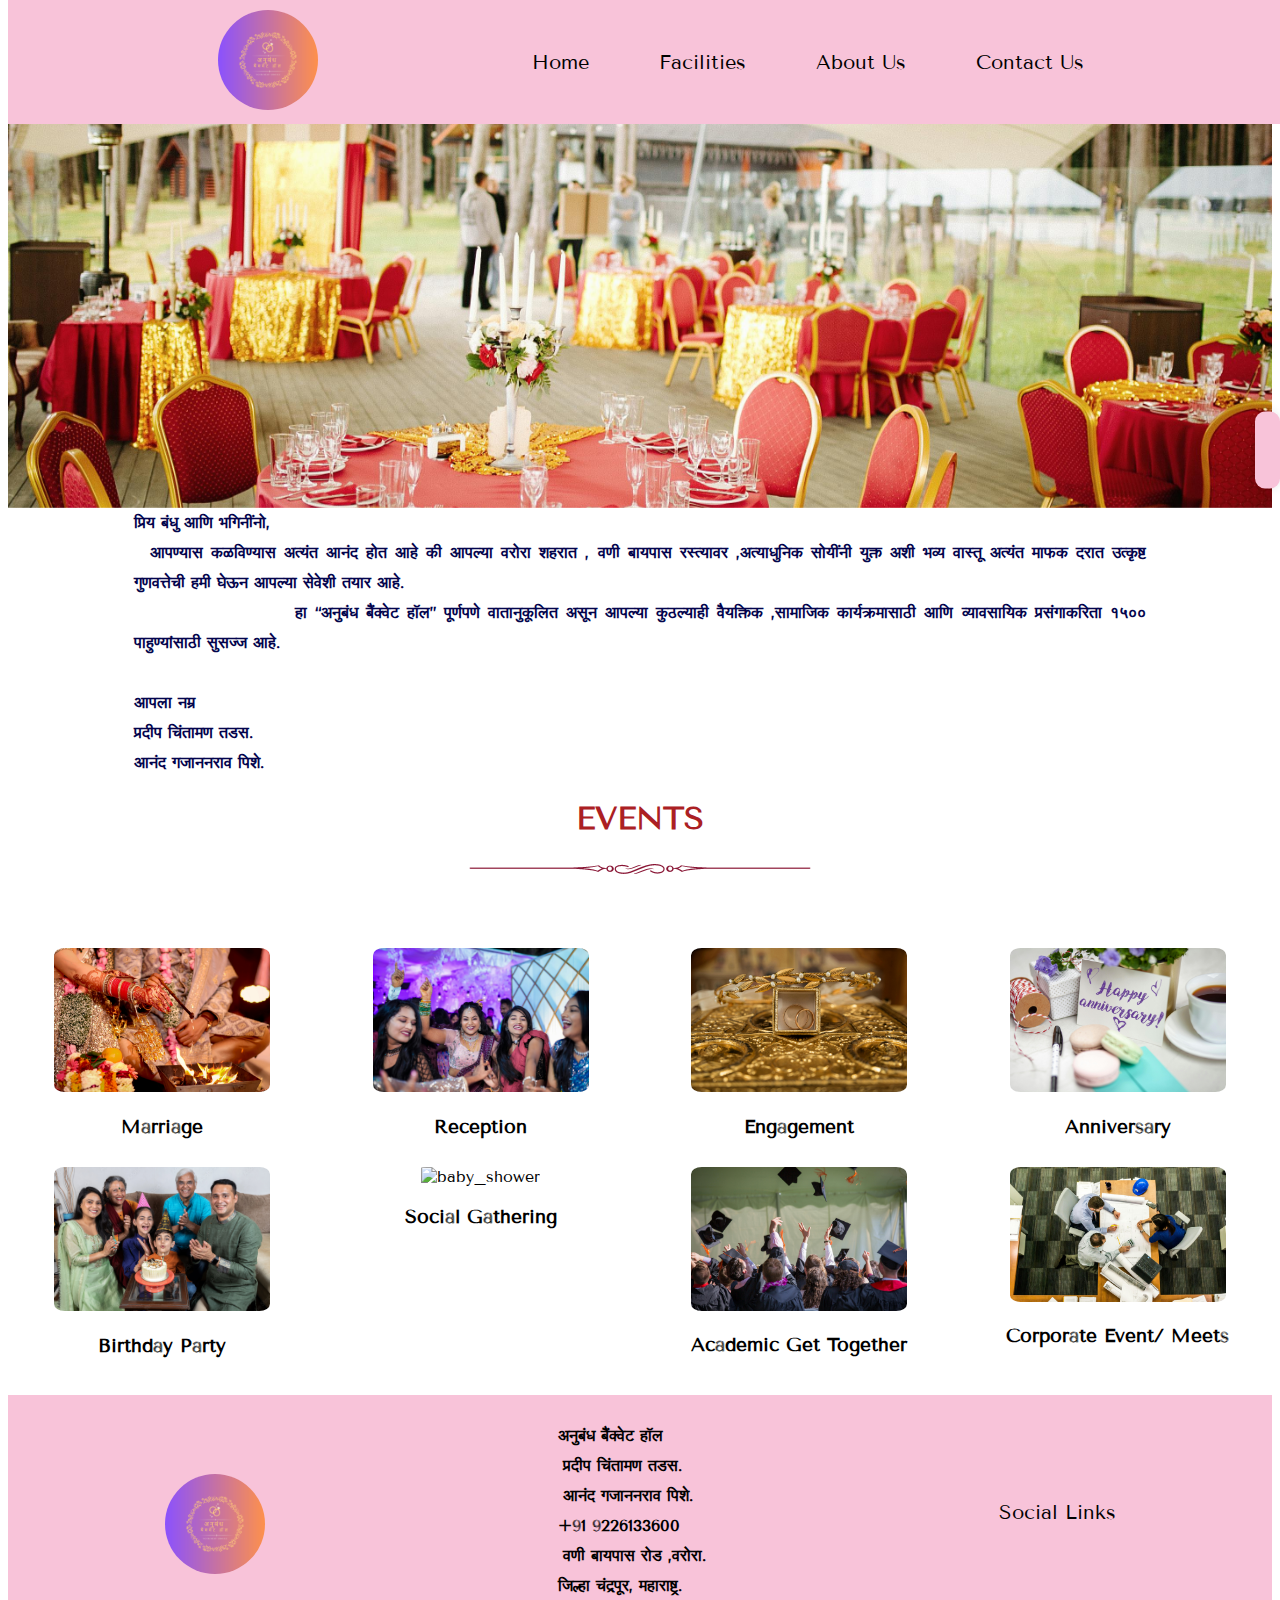
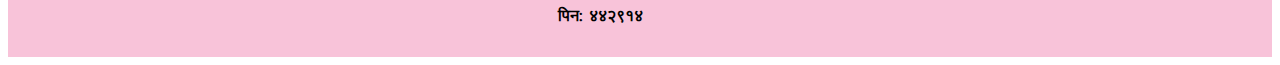
==== commit 6ad8821f: "add gallery section" ====
--- a/index.html
+++ b/index.html
@@ -36,6 +36,7 @@
         <ul class="menu">
             <li><a href="./index.html">Home</a></li>
             <li><a href="./facilities.html">Facilities</a></li>
+            <!-- <li><a href="./gallery.html">Gallery</a></li> -->
             <li><a href="./about.html">About Us</a></li>
             <li><a href="./contactus.html">Contact Us</a></li>
         </ul>
@@ -149,7 +150,7 @@
 
         <p>Social Links</p> 
         <div>
-        <a id="instagram" target="_blank"href="https://www.google.com/search?q=instagram&oq=instagram&gs_lcrp=[base64]&sourceid=chrome&ie=UTF-8"><i class="fa-brands fa-square-instagram"> </i> </a>
+        <a id="instagram" target="_blank"href="https://www.facebook.com/profile.php?id=61558672726265"><i class="fa-brands fa-square-facebook"></i> </a>
 
         <a id="mail" href="mailto:sagarsurya45@gmail.com"><i class="fa-solid fa-envelope"> </i> </a>
         
--- a/css/index.css
+++ b/css/index.css
@@ -147,6 +147,8 @@
     width: 100%;
     height: 100%;
     border: 1px solid red;
+    
+    
 }
 
 .flippable-div.flipped .front {
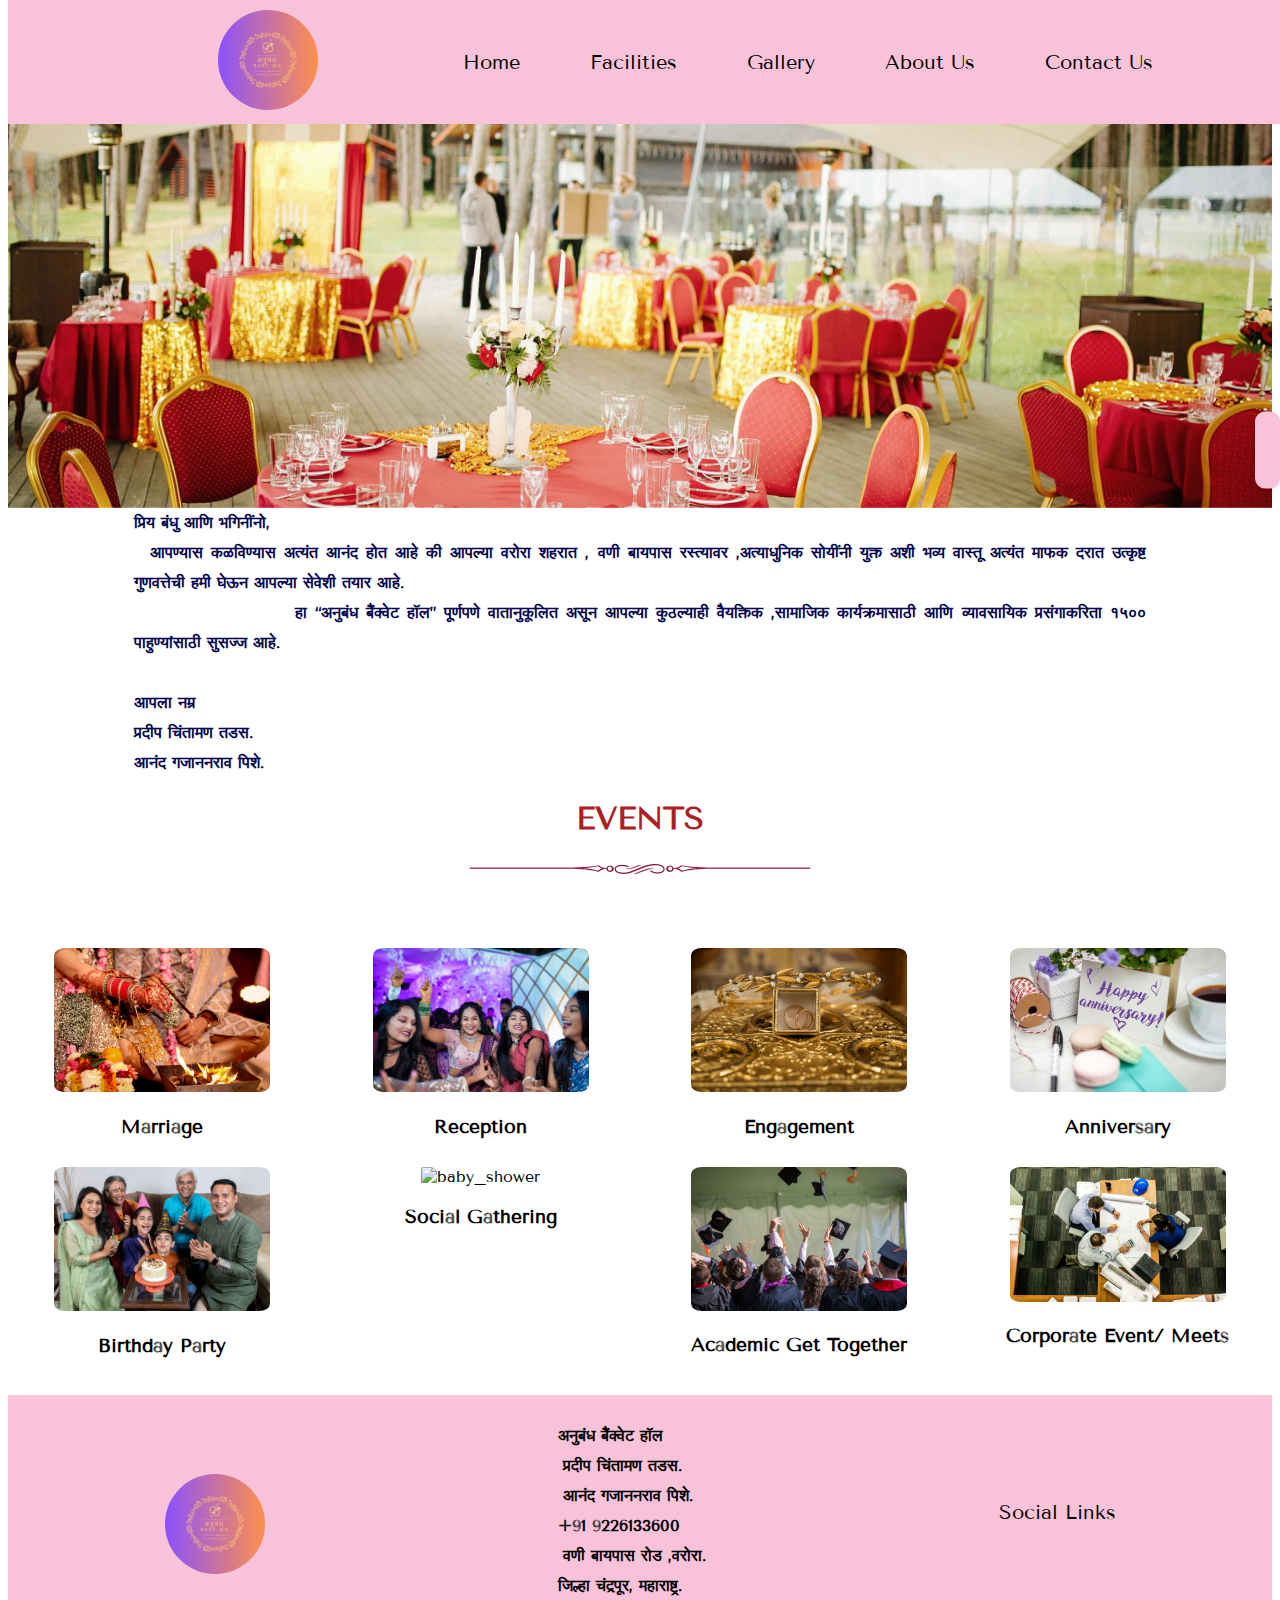
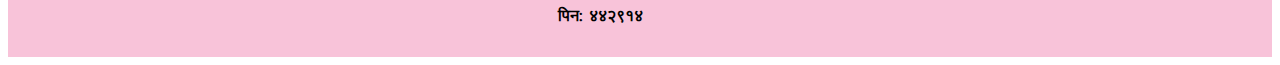
==== commit f9955105: "gallery add in anubandh" ====
--- a/index.html
+++ b/index.html
@@ -36,7 +36,7 @@
         <ul class="menu">
             <li><a href="./index.html">Home</a></li>
             <li><a href="./facilities.html">Facilities</a></li>
-            <!-- <li><a href="./gallery.html">Gallery</a></li> -->
+            <li><a href="./gallery.html" target="_self">Gallery</a></li>
             <li><a href="./about.html">About Us</a></li>
             <li><a href="./contactus.html">Contact Us</a></li>
         </ul>
